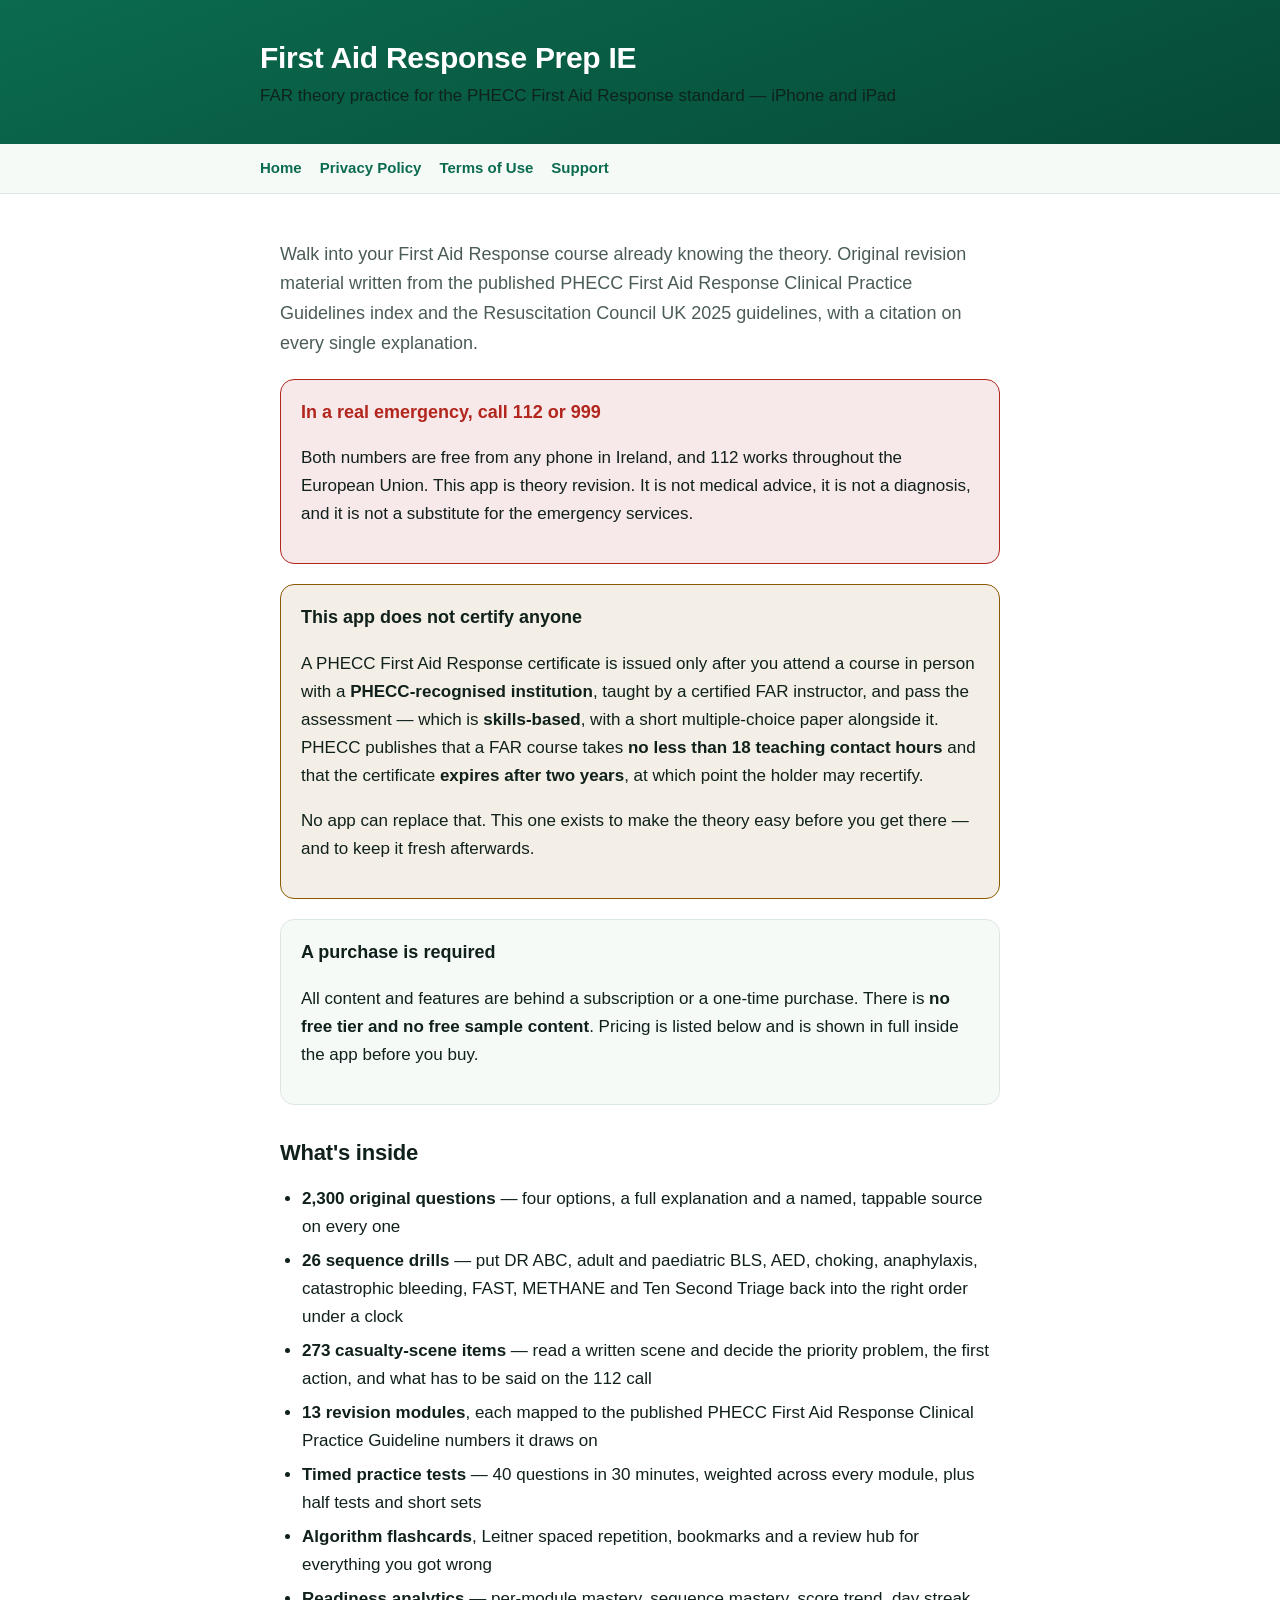
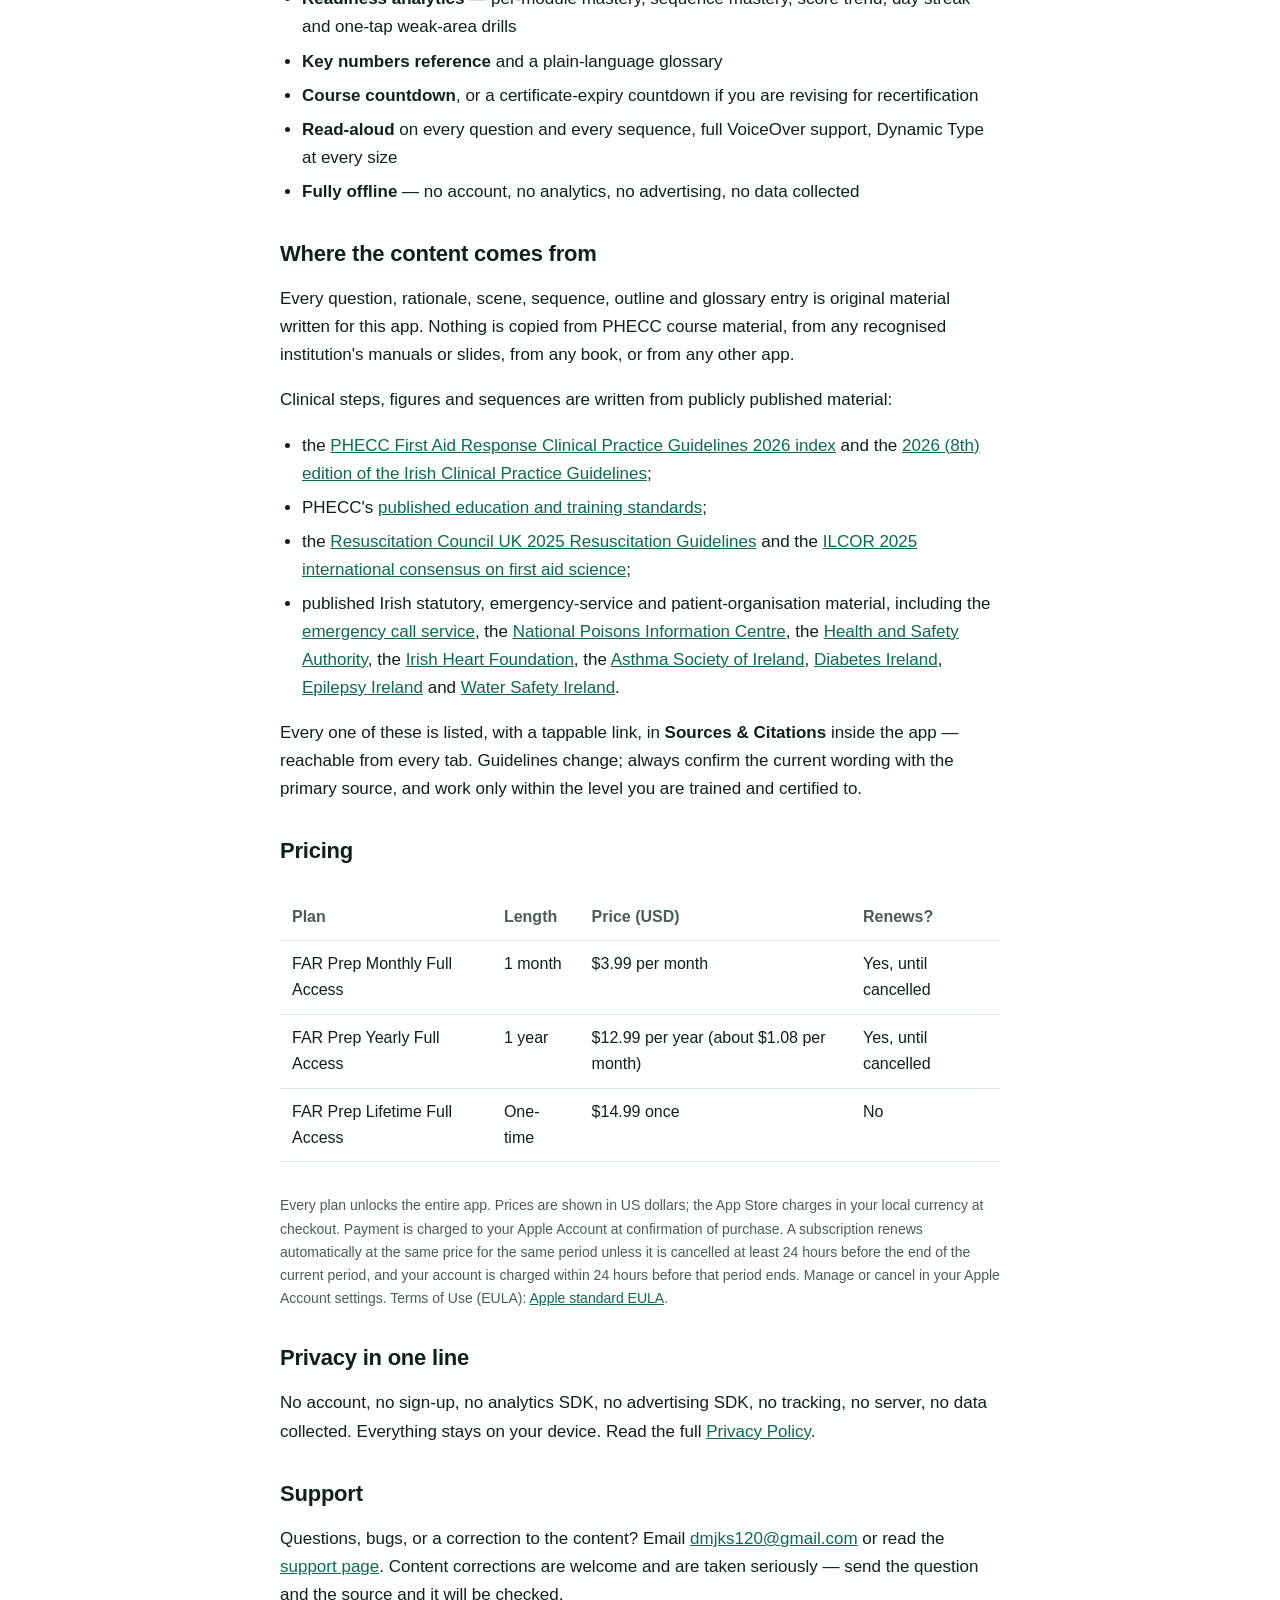
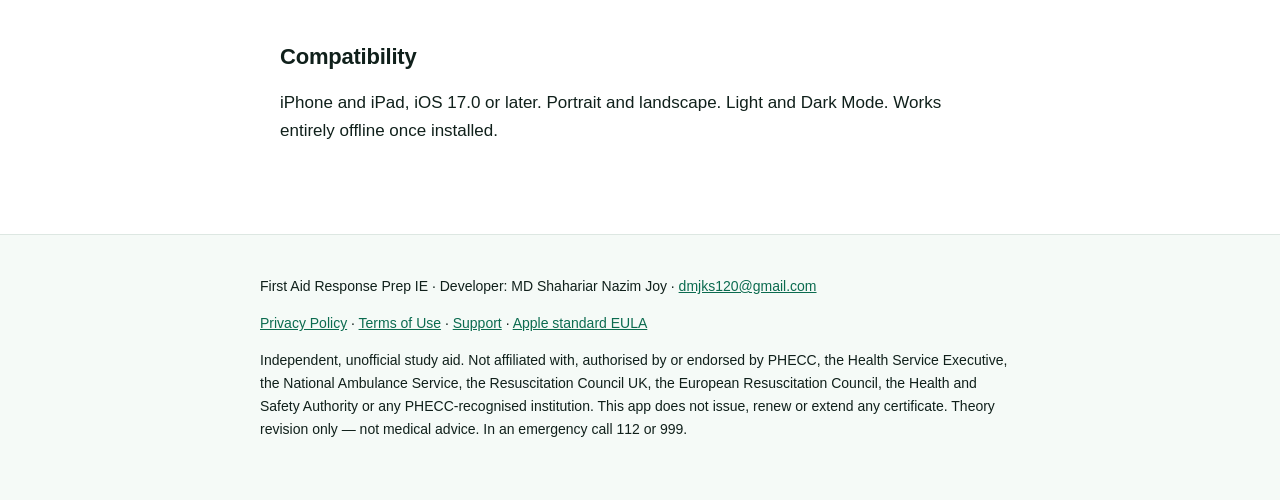
==== index.html @ 53e4074f "First Aid Response Prep IE legal and marketing site" ====
<!DOCTYPE html>
<html lang="en">
<head>
<meta charset="utf-8">
<meta name="viewport" content="width=device-width, initial-scale=1">
<title>First Aid Response Prep IE — PHECC FAR theory revision for iPhone and iPad</title>
<meta name="description" content="First Aid Response Prep IE is an independent iOS study app for the PHECC First Aid Response (FAR) standard: 2,300 original questions, 26 sequence drills, casualty scenes, timed practice tests and cited sources. Theory revision only — certification requires a practical assessment with a PHECC-recognised institution.">
<link rel="stylesheet" href="style.css">
</head>
<body>

<header class="site">
  <div class="wrap">
    <h1>First Aid Response Prep IE</h1>
    <p>FAR theory practice for the PHECC First Aid Response standard — iPhone and iPad</p>
  </div>
</header>

<nav class="site">
  <div class="wrap">
    <a href="index.html">Home</a>
    <a href="privacy.html">Privacy Policy</a>
    <a href="terms.html">Terms of Use</a>
    <a href="support.html">Support</a>
  </div>
</nav>

<main>

  <p class="lead">
    Walk into your First Aid Response course already knowing the theory. Original revision
    material written from the published PHECC First Aid Response Clinical Practice Guidelines
    index and the Resuscitation Council UK 2025 guidelines, with a citation on every single
    explanation.
  </p>

  <div class="card urgent">
    <h3>In a real emergency, call 112 or 999</h3>
    <p>
      Both numbers are free from any phone in Ireland, and 112 works throughout the European
      Union. This app is theory revision. It is not medical advice, it is not a diagnosis, and
      it is not a substitute for the emergency services.
    </p>
  </div>

  <div class="card warn">
    <h3>This app does not certify anyone</h3>
    <p>
      A PHECC First Aid Response certificate is issued only after you attend a course in person
      with a <strong>PHECC-recognised institution</strong>, taught by a certified FAR instructor,
      and pass the assessment — which is <strong>skills-based</strong>, with a short
      multiple-choice paper alongside it. PHECC publishes that a FAR course takes
      <strong>no less than 18 teaching contact hours</strong> and that the certificate
      <strong>expires after two years</strong>, at which point the holder may recertify.
    </p>
    <p>
      No app can replace that. This one exists to make the theory easy before you get there —
      and to keep it fresh afterwards.
    </p>
  </div>

  <div class="card">
    <h3>A purchase is required</h3>
    <p>
      All content and features are behind a subscription or a one-time purchase. There is
      <strong>no free tier and no free sample content</strong>. Pricing is listed below and is
      shown in full inside the app before you buy.
    </p>
  </div>

  <h2>What's inside</h2>
  <ul>
    <li><strong>2,300 original questions</strong> — four options, a full explanation and a named, tappable source on every one</li>
    <li><strong>26 sequence drills</strong> — put DR ABC, adult and paediatric BLS, AED, choking, anaphylaxis, catastrophic bleeding, FAST, METHANE and Ten Second Triage back into the right order under a clock</li>
    <li><strong>273 casualty-scene items</strong> — read a written scene and decide the priority problem, the first action, and what has to be said on the 112 call</li>
    <li><strong>13 revision modules</strong>, each mapped to the published PHECC First Aid Response Clinical Practice Guideline numbers it draws on</li>
    <li><strong>Timed practice tests</strong> — 40 questions in 30 minutes, weighted across every module, plus half tests and short sets</li>
    <li><strong>Algorithm flashcards</strong>, Leitner spaced repetition, bookmarks and a review hub for everything you got wrong</li>
    <li><strong>Readiness analytics</strong> — per-module mastery, sequence mastery, score trend, day streak and one-tap weak-area drills</li>
    <li><strong>Key numbers reference</strong> and a plain-language glossary</li>
    <li><strong>Course countdown</strong>, or a certificate-expiry countdown if you are revising for recertification</li>
    <li><strong>Read-aloud</strong> on every question and every sequence, full VoiceOver support, Dynamic Type at every size</li>
    <li><strong>Fully offline</strong> — no account, no analytics, no advertising, no data collected</li>
  </ul>

  <h2>Where the content comes from</h2>
  <p>
    Every question, rationale, scene, sequence, outline and glossary entry is original material
    written for this app. Nothing is copied from PHECC course material, from any recognised
    institution's manuals or slides, from any book, or from any other app.
  </p>
  <p>
    Clinical steps, figures and sequences are written from publicly published material:
  </p>
  <ul>
    <li>the <a href="https://phecc.ie/first-aid-response-cpgs-2026/">PHECC First Aid Response Clinical Practice Guidelines 2026 index</a> and the <a href="https://phecc.ie/clinical-resources/clinical-practice-guidelines/clinical-practice-guidelines-2026-edition/">2026 (8th) edition of the Irish Clinical Practice Guidelines</a>;</li>
    <li>PHECC's <a href="https://phecc.ie/education-and-careers/education-and-training-standards/">published education and training standards</a>;</li>
    <li>the <a href="https://www.resus.org.uk/professional-library/2025-resuscitation-guidelines">Resuscitation Council UK 2025 Resuscitation Guidelines</a> and the <a href="https://ilcor.org/">ILCOR 2025 international consensus on first aid science</a>;</li>
    <li>published Irish statutory, emergency-service and patient-organisation material, including the <a href="https://www.112.ie/">emergency call service</a>, the <a href="https://www.poisons.ie/">National Poisons Information Centre</a>, the <a href="https://www.hsa.ie/eng/topics/first_aid/">Health and Safety Authority</a>, the <a href="https://irishheart.ie/">Irish Heart Foundation</a>, the <a href="https://www.asthma.ie/">Asthma Society of Ireland</a>, <a href="https://www.diabetes.ie/">Diabetes Ireland</a>, <a href="https://www.epilepsy.ie/">Epilepsy Ireland</a> and <a href="https://www.watersafety.ie/">Water Safety Ireland</a>.</li>
  </ul>
  <p>
    Every one of these is listed, with a tappable link, in <strong>Sources &amp; Citations</strong>
    inside the app — reachable from every tab. Guidelines change; always confirm the current
    wording with the primary source, and work only within the level you are trained and
    certified to.
  </p>

  <h2>Pricing</h2>
  <div class="table-scroll">
  <table>
    <thead>
      <tr><th>Plan</th><th>Length</th><th>Price (USD)</th><th>Renews?</th></tr>
    </thead>
    <tbody>
      <tr><td>FAR Prep Monthly Full Access</td><td>1 month</td><td>$3.99 per month</td><td>Yes, until cancelled</td></tr>
      <tr><td>FAR Prep Yearly Full Access</td><td>1 year</td><td>$12.99 per year (about $1.08 per month)</td><td>Yes, until cancelled</td></tr>
      <tr><td>FAR Prep Lifetime Full Access</td><td>One-time</td><td>$14.99 once</td><td>No</td></tr>
    </tbody>
  </table>
  </div>
  <p class="small">
    Every plan unlocks the entire app. Prices are shown in US dollars; the App Store charges in
    your local currency at checkout. Payment is charged to your Apple Account at confirmation of
    purchase. A subscription renews automatically at the same price for the same period unless
    it is cancelled at least 24 hours before the end of the current period, and your account is
    charged within 24 hours before that period ends. Manage or cancel in your Apple Account
    settings. Terms of Use (EULA):
    <a href="https://www.apple.com/legal/internet-services/itunes/dev/stdeula/">Apple standard EULA</a>.
  </p>

  <h2>Privacy in one line</h2>
  <p>
    No account, no sign-up, no analytics SDK, no advertising SDK, no tracking, no server, no data
    collected. Everything stays on your device. Read the full
    <a href="privacy.html">Privacy Policy</a>.
  </p>

  <h2>Support</h2>
  <p>
    Questions, bugs, or a correction to the content? Email
    <a href="mailto:dmjks120@gmail.com">dmjks120@gmail.com</a> or read the
    <a href="support.html">support page</a>. Content corrections are welcome and are taken
    seriously — send the question and the source and it will be checked.
  </p>

  <h2>Compatibility</h2>
  <p>
    iPhone and iPad, iOS 17.0 or later. Portrait and landscape. Light and Dark Mode. Works
    entirely offline once installed.
  </p>

</main>

<footer class="site">
  <div class="wrap">
    <p>
      First Aid Response Prep IE · Developer: MD Shahariar Nazim Joy ·
      <a href="mailto:dmjks120@gmail.com">dmjks120@gmail.com</a>
    </p>
    <p>
      <a href="privacy.html">Privacy Policy</a> ·
      <a href="terms.html">Terms of Use</a> ·
      <a href="support.html">Support</a> ·
      <a href="https://www.apple.com/legal/internet-services/itunes/dev/stdeula/">Apple standard EULA</a>
    </p>
    <p>
      Independent, unofficial study aid. Not affiliated with, authorised by or endorsed by PHECC,
      the Health Service Executive, the National Ambulance Service, the Resuscitation Council UK,
      the European Resuscitation Council, the Health and Safety Authority or any PHECC-recognised
      institution. This app does not issue, renew or extend any certificate. Theory revision only
      — not medical advice. In an emergency call 112 or 999.
    </p>
  </div>
</footer>

</body>
</html>
---- style.css ----
/* First Aid Response Prep IE — legal and marketing site
   Single stylesheet, no external fonts, no trackers, no cookies. */

:root {
  --brand: #0B6B4F;
  --brand-deep: #064A37;
  --accent: #8A5A00;
  --ink: #10201b;
  --ink-soft: #4b5c56;
  --line: #dde7e2;
  --bg: #ffffff;
  --bg-soft: #f5faf7;
  --ok: #1B7A46;
  --warn: #8A5A00;
  --urgent: #B3261E;
  --radius: 14px;
  --max: 760px;
}

@media (prefers-color-scheme: dark) {
  :root {
    --brand: #4FD1A6;
    --brand-deep: #2FB68B;
    --accent: #E6C24F;
    --ink: #eef4f1;
    --ink-soft: #a8bcb4;
    --line: #2a3a34;
    --bg: #0d1512;
    --bg-soft: #14201b;
    --ok: #53D48D;
    --warn: #FFC864;
    --urgent: #FF8A80;
  }
}

* { box-sizing: border-box; }

html { -webkit-text-size-adjust: 100%; }

body {
  margin: 0;
  background: var(--bg);
  color: var(--ink);
  font: 17px/1.65 -apple-system, BlinkMacSystemFont, "Segoe UI", Roboto,
        "Helvetica Neue", Arial, sans-serif;
}

a { color: var(--brand); }
a:hover { color: var(--brand-deep); }

header.site {
  background: linear-gradient(160deg, var(--brand) 0%, var(--brand-deep) 100%);
  color: #fff;
  padding: 40px 20px 34px;
}

@media (prefers-color-scheme: dark) {
  header.site { color: #04231A; }
}

header.site .wrap { max-width: var(--max); margin: 0 auto; }

header.site h1 {
  margin: 0 0 6px;
  font-size: 30px;
  line-height: 1.2;
  letter-spacing: -0.01em;
}

header.site p { margin: 0; opacity: 0.94; font-size: 17px; }

nav.site {
  border-bottom: 1px solid var(--line);
  background: var(--bg-soft);
  padding: 12px 20px;
  position: sticky;
  top: 0;
  z-index: 10;
}

nav.site .wrap {
  max-width: var(--max);
  margin: 0 auto;
  display: flex;
  flex-wrap: wrap;
  gap: 8px 18px;
}

nav.site a {
  text-decoration: none;
  font-weight: 600;
  font-size: 15px;
}

main { max-width: var(--max); margin: 0 auto; padding: 28px 20px 72px; }

h2 {
  font-size: 22px;
  margin: 34px 0 10px;
  line-height: 1.3;
  letter-spacing: -0.01em;
}

h3 { font-size: 18px; margin: 24px 0 8px; }

p, li { color: var(--ink); }

ul, ol { padding-left: 22px; }

li { margin: 6px 0; }

.lead { font-size: 18px; color: var(--ink-soft); }

.updated {
  font-size: 14px;
  color: var(--ink-soft);
  margin-top: 4px;
}

.card {
  background: var(--bg-soft);
  border: 1px solid var(--line);
  border-radius: var(--radius);
  padding: 18px 20px;
  margin: 20px 0;
}

.card.warn {
  border-color: var(--warn);
  background: color-mix(in srgb, var(--warn) 10%, var(--bg));
}

.card.urgent {
  border-color: var(--urgent);
  background: color-mix(in srgb, var(--urgent) 10%, var(--bg));
}

.card.urgent h3 { color: var(--urgent); }

.card h3 { margin-top: 0; }

.grid {
  display: grid;
  grid-template-columns: repeat(auto-fit, minmax(220px, 1fr));
  gap: 14px;
  margin: 20px 0;
}

table {
  width: 100%;
  border-collapse: collapse;
  margin: 18px 0;
  font-size: 16px;
}

th, td {
  text-align: left;
  padding: 10px 12px;
  border-bottom: 1px solid var(--line);
  vertical-align: top;
}

th { color: var(--ink-soft); font-weight: 700; }

.table-scroll { overflow-x: auto; }

.pill {
  display: inline-block;
  background: color-mix(in srgb, var(--brand) 14%, transparent);
  color: var(--brand);
  border-radius: 999px;
  padding: 3px 11px;
  font-size: 13px;
  font-weight: 700;
}

footer.site {
  border-top: 1px solid var(--line);
  background: var(--bg-soft);
  padding: 26px 20px 44px;
  font-size: 14px;
  color: var(--ink-soft);
}

footer.site .wrap { max-width: var(--max); margin: 0 auto; }

footer.site a { color: var(--brand); }

.small { font-size: 14px; color: var(--ink-soft); }

@media (max-width: 520px) {
  header.site h1 { font-size: 25px; }
  body { font-size: 16px; }
}
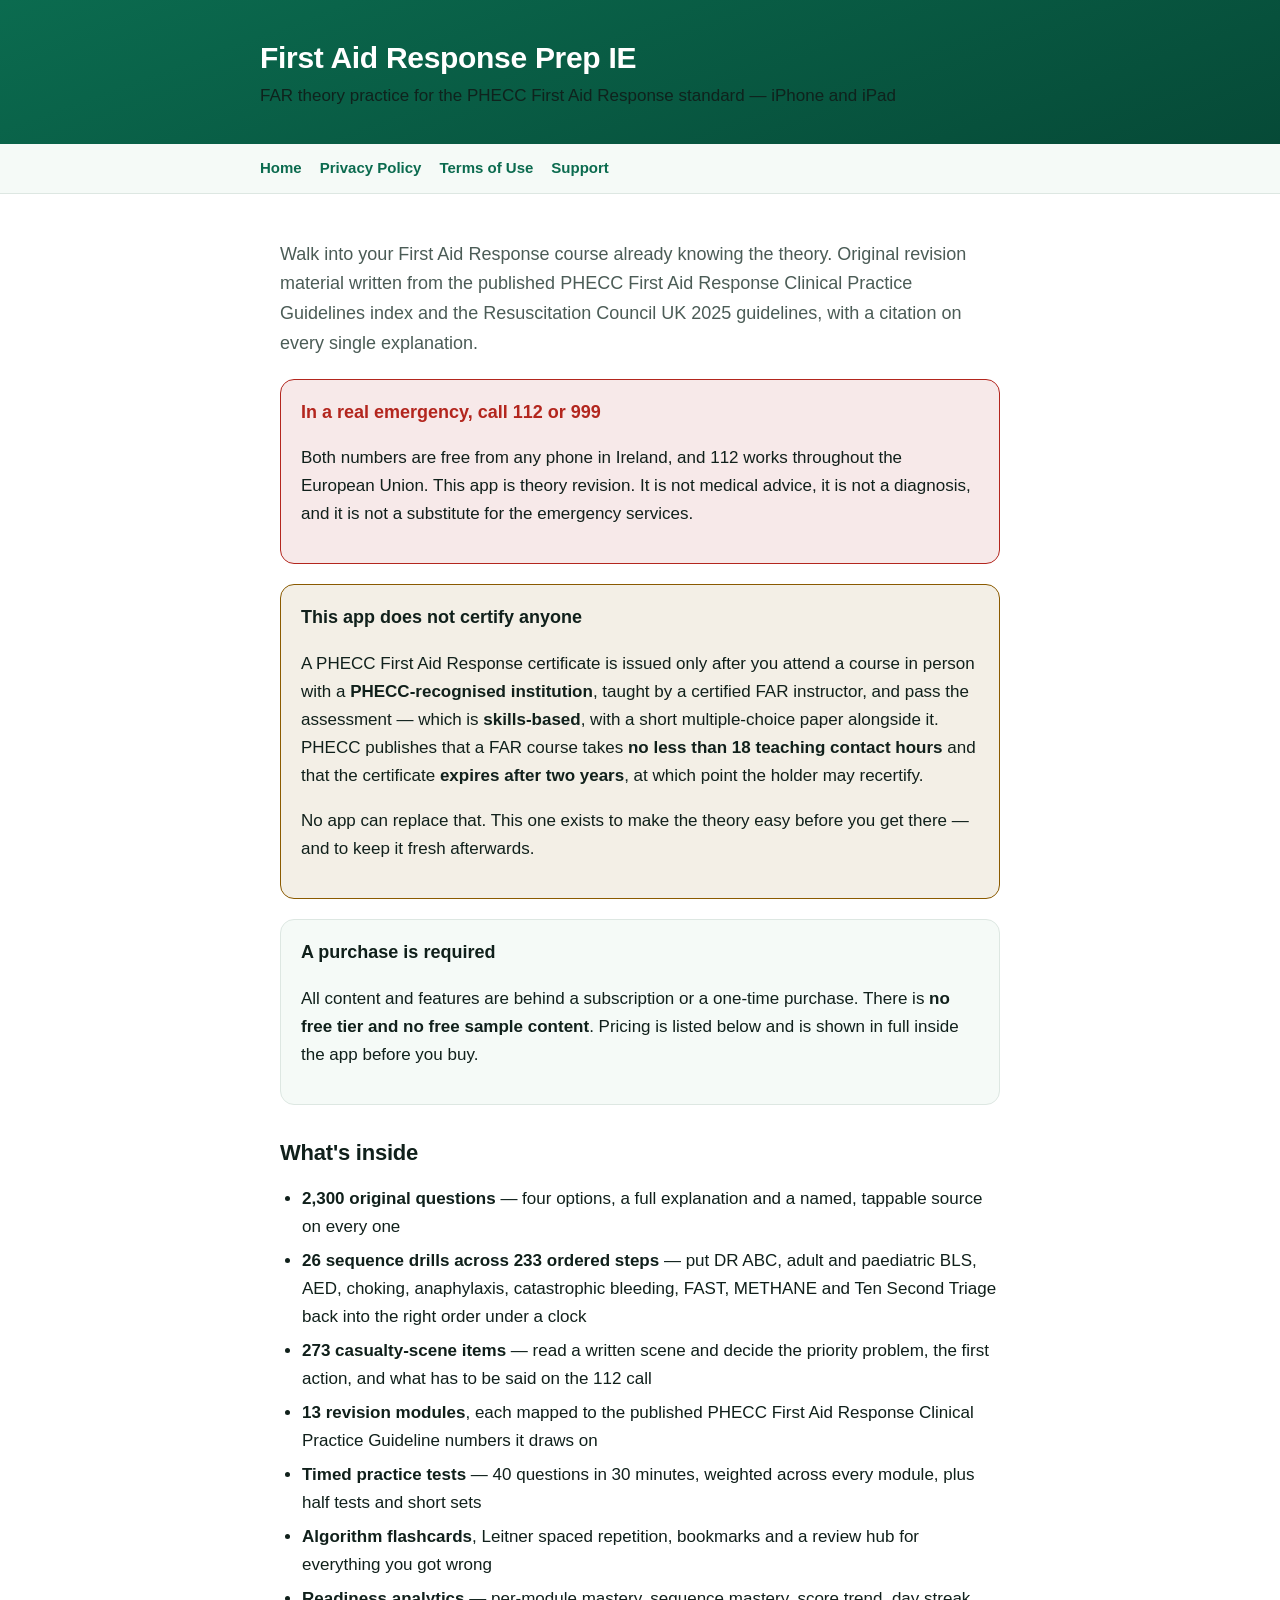
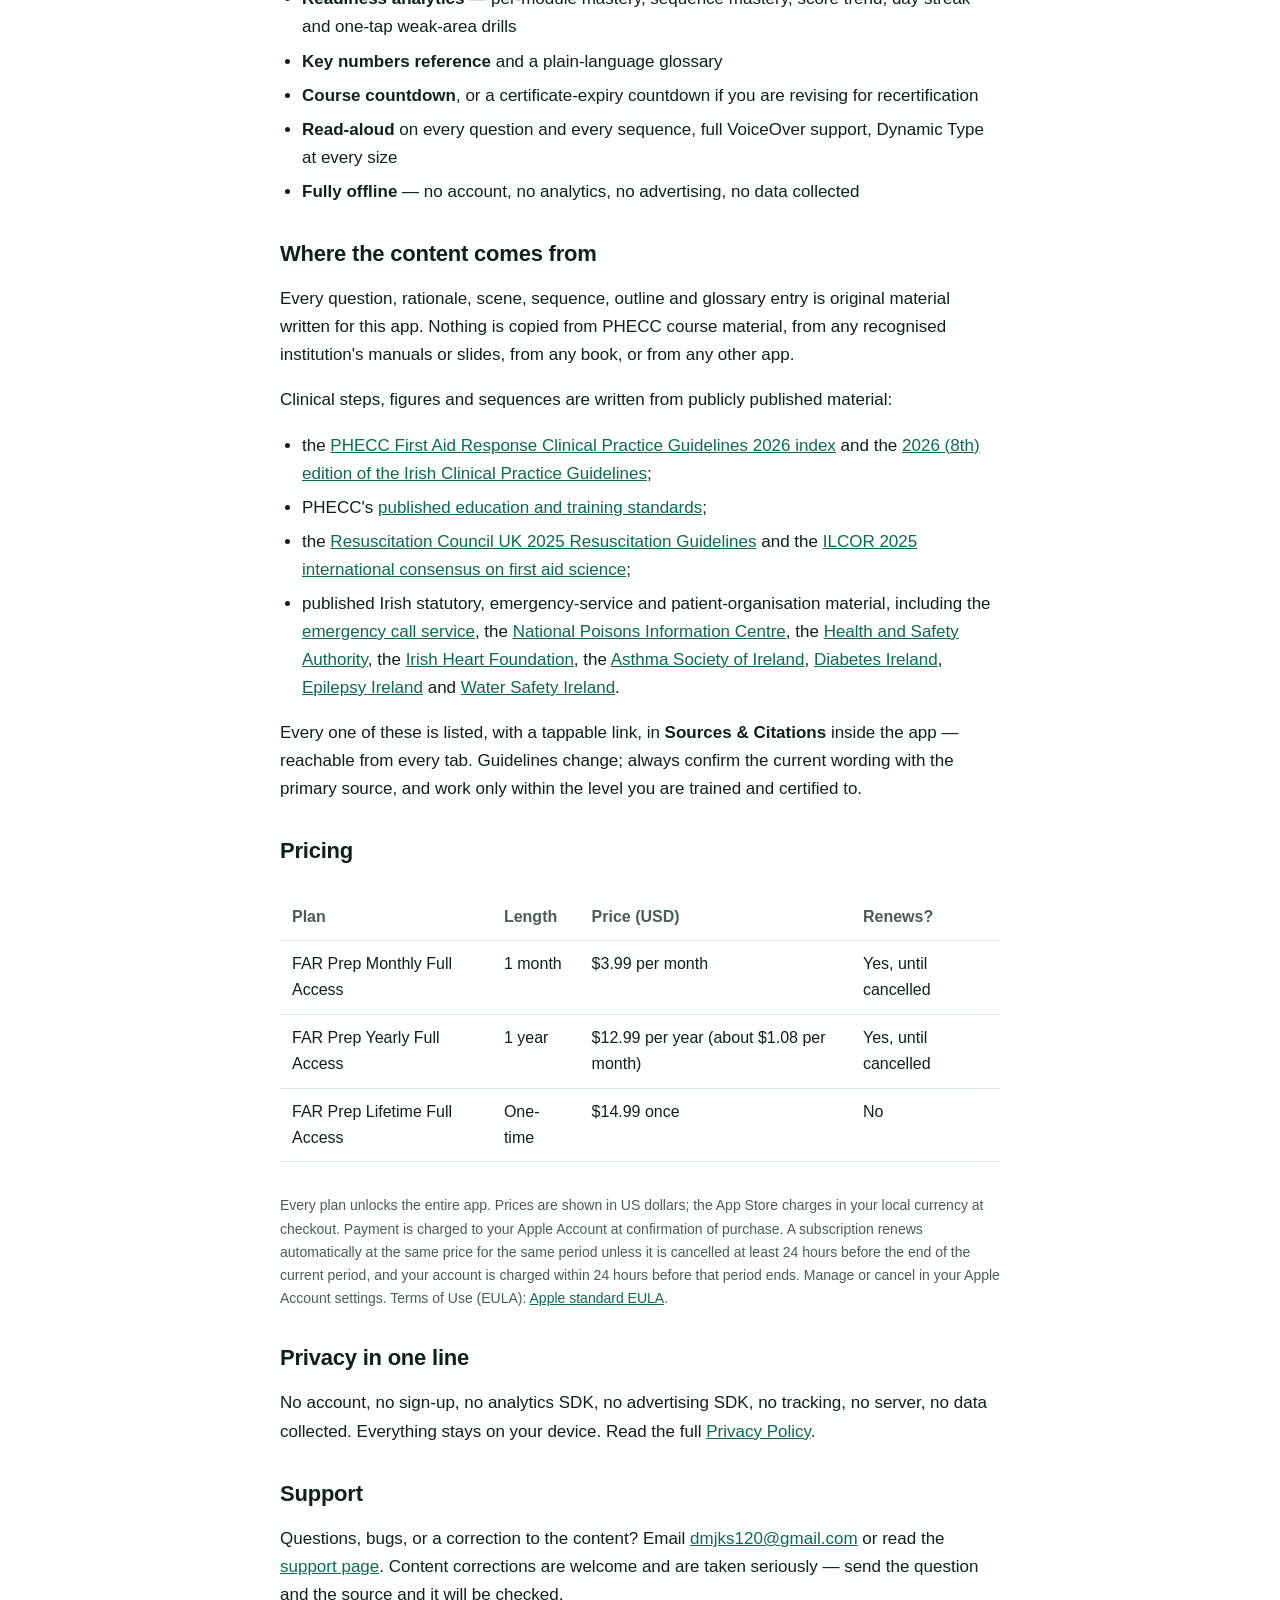
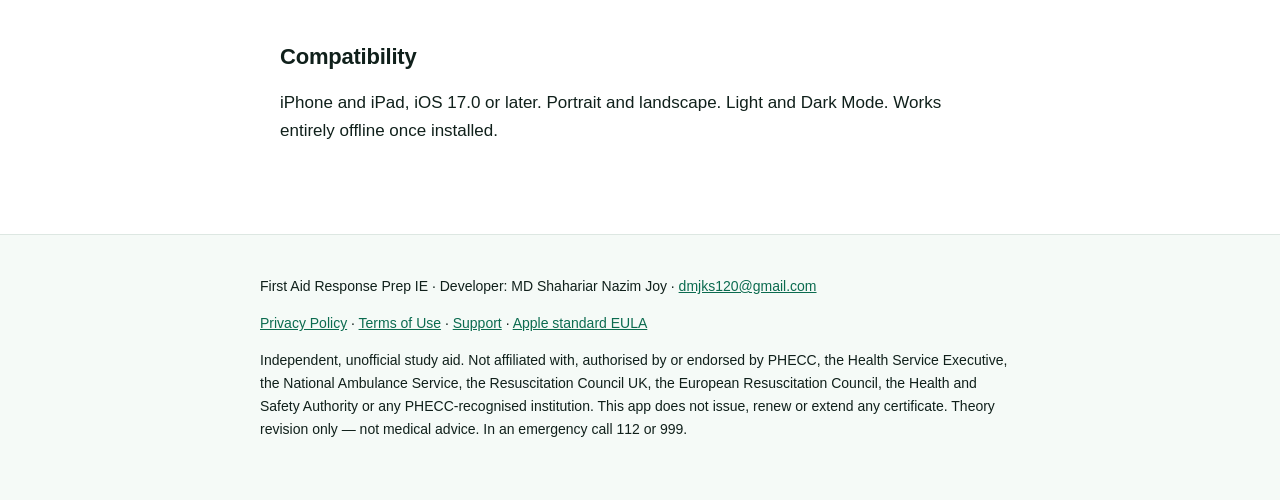
==== commit 66995cbf: "Correct sequence step count to 233" ====
--- a/index.html
+++ b/index.html
@@ -71,7 +71,7 @@
   <h2>What's inside</h2>
   <ul>
     <li><strong>2,300 original questions</strong> — four options, a full explanation and a named, tappable source on every one</li>
-    <li><strong>26 sequence drills</strong> — put DR ABC, adult and paediatric BLS, AED, choking, anaphylaxis, catastrophic bleeding, FAST, METHANE and Ten Second Triage back into the right order under a clock</li>
+    <li><strong>26 sequence drills across 233 ordered steps</strong> — put DR ABC, adult and paediatric BLS, AED, choking, anaphylaxis, catastrophic bleeding, FAST, METHANE and Ten Second Triage back into the right order under a clock</li>
     <li><strong>273 casualty-scene items</strong> — read a written scene and decide the priority problem, the first action, and what has to be said on the 112 call</li>
     <li><strong>13 revision modules</strong>, each mapped to the published PHECC First Aid Response Clinical Practice Guideline numbers it draws on</li>
     <li><strong>Timed practice tests</strong> — 40 questions in 30 minutes, weighted across every module, plus half tests and short sets</li>
